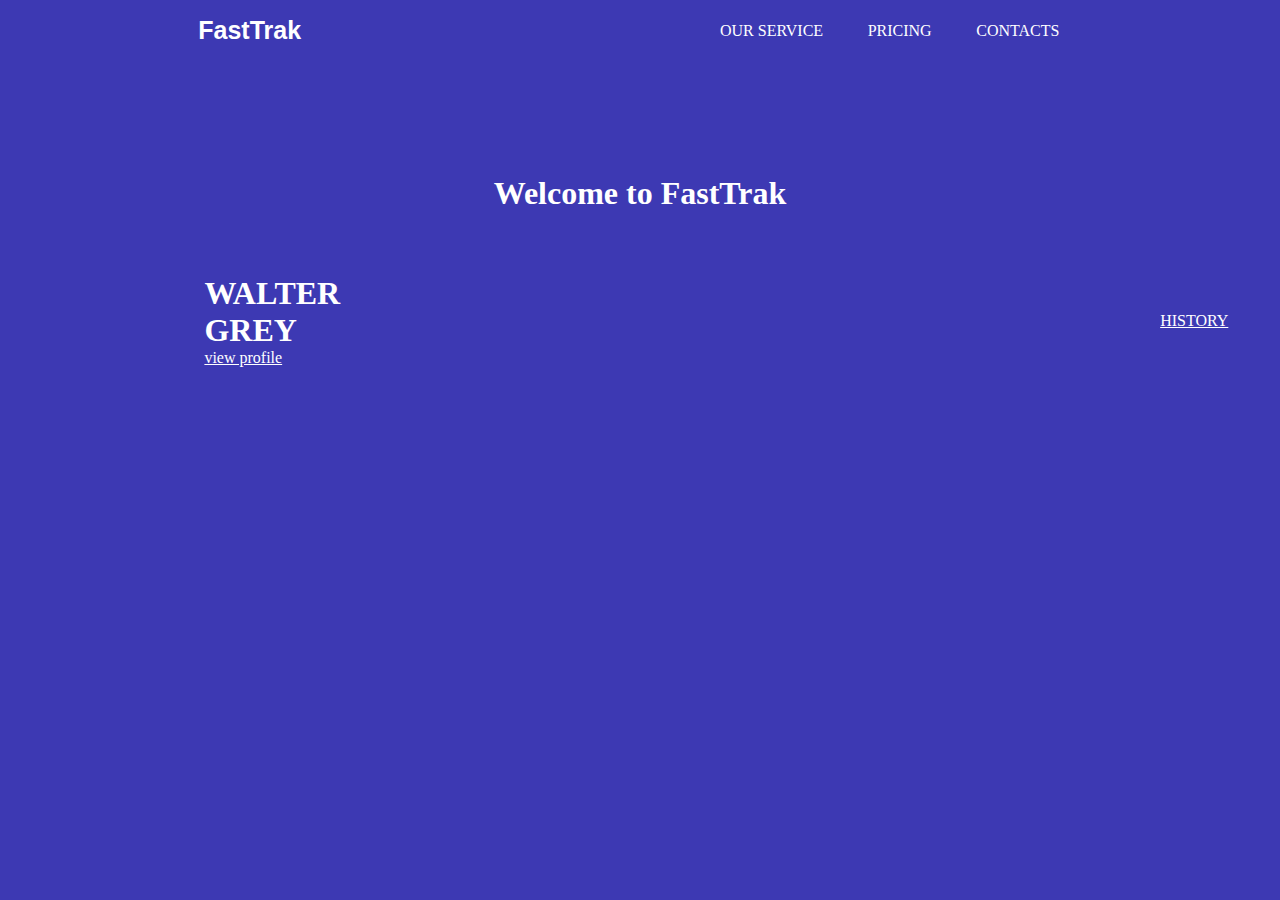
==== profile/profile.html @ 35b2829f "profile page folder added and first section styled" ====
<!DOCTYPE html>
<html lang="en">
<head>
    <meta charset="UTF-8">
    <meta name="viewport" content="width=device-width, initial-scale=1.0">
    <title>Document</title>
    <link rel="stylesheet" href="./profile.css">
</head>
<body>
        <!-- HEADER -->
    <header>
        <h1 class="logo">FastTrak</h1>
        <nav class="navbar">
            <ul class="navlinks">
                <li class="link"><a href="#" ><span class="pageLink">OUR SERVICE</span></a></li>
                <li class="link"><a href="#" ><span class="pageLink">PRICING</span></a></li>
                <li class="link"><a href="#" ><span class="pageLink">CONTACTS</span></a></li>
            </ul>
        </nav>
    </header>
    <section>
        <div class="siteNameDiv">
            <h1>Welcome to FastTrak</h1>
        </div>
        <div class="profileCard">
            <div class="userCard">
                <div class="cardImage"></div>
                <div class="cardImageText">
                    <h1>WALTER GREY</h1>
                    <a href="http://">view profile</a>
                </div>
            </div>
            <div class="profileContent">
                <a href="">HISTORY</a>
            </div>
        </div>
    </section>
</body>
</html>
---- profile/profile.css ----
*{
    padding: 0;
    margin: 0 auto;
    box-sizing: border-box;
}

body{
    background: #3D39B3;
}



header {
    width: 100%;
    padding: 1rem 0rem;
    background: #3D39B3;
    display: flex;
    justify-content: space-between;
    align-items: center;
    position: relative;
    z-index: 40;
  }

 

.logo {
    font-size: 25px;
    font-family: "Roboto", sans-serif;
    color: #1e1e1e;
    cursor: pointer;
  }
  
  nav {
    width: 30%;
  }
  
  nav.navbar > ul {
    display: flex;
    justify-content: space-around;
  }
  
  li.link {
    list-style: none;
  }
  
  .link a {
    color: #1e1e1e;
    text-decoration: none;
    cursor: pointer;
    display: flex;
   
  }

.siteNameDiv{
    height: 42px;
    width: 389px;
    color: white;
    display: flex;
    align-items: center;
    justify-content: center;
    margin-top: 111px;
    
}

.siteNameDiv p{
    /* text-align: center; */
}

.profileCard{
    display: flex;
    justify-content: center;
    align-items: center;
    gap: 40rem;
    margin-top: 19px;
    height: 176px;
    color: white;
}

.userCard{
    display: flex;
    justify-content: center;
    align-items: center;
    width: 401px;
    height: 176px;
}

.cardImage{
    background-image: url('./images/waist-up-portrait-handsome-serious-unshaven-male-keeps-hands-together-dressed-dark-blue-shirt-has-talk-with-interlocutor-stands-against-white-wall-self-confident-man-freelancer.png');
    background-size: cover;
    width: 175px;
    height: 175px;
}

.profileContent{
    display: flex;
    justify-content: center;
    align-items: center;
    width: 104px;
    height: 33px;
    
    
}

 a{
    color: white;
}

.logo{
    color: white;
}

.pageLink{
    color: white;
}
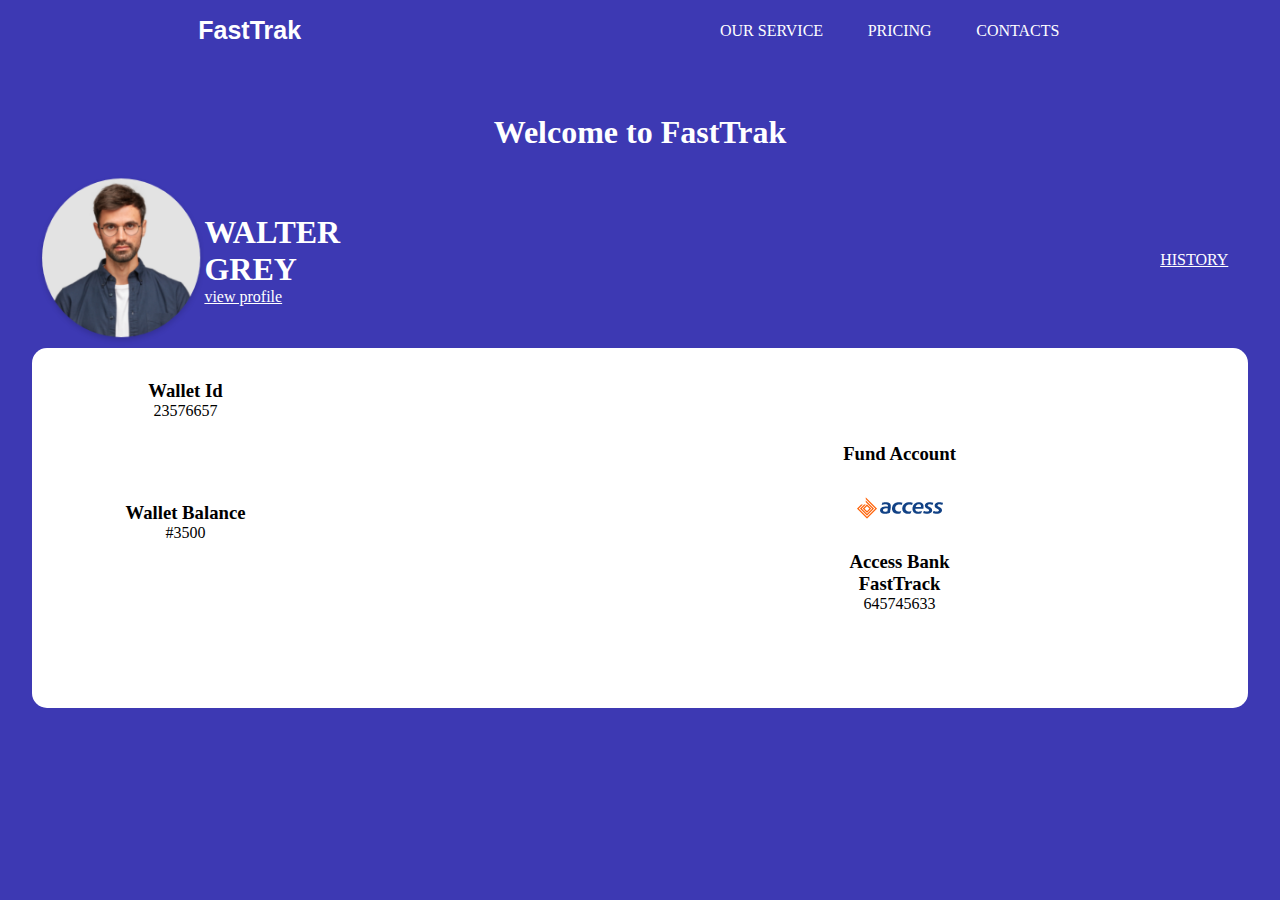
==== commit 696653c7: "wallet id section styled" ====
--- a/profile/profile.html
+++ b/profile/profile.html
@@ -35,5 +35,27 @@
             </div>
         </div>
     </section>
+    <section class="walletDetailsSection">
+        <div class="walletDetailsCol1">
+            <div class="walletId">
+                <h3>Wallet Id</h3>
+                <p>23576657</p>
+            </div>
+            <div class="walletBalance">
+                <h3>Wallet Balance</h3>
+                <p>#3500</p>
+            </div>
+        </div>
+        <div class="walletDetailsCol2">
+            <h3>Fund Account</h3>
+            <div class="bankImage"></div>
+            <h3 class="bankName">Access Bank</h3>
+            <h3 class="webSiteName">FastTrack</h3>
+            <p>645745633</p>
+        </div>
+    </section>
+    <section class="services">
+
+    </section>
 </body>
 </html>--- a/profile/profile.css
+++ b/profile/profile.css
@@ -58,7 +58,7 @@
     display: flex;
     align-items: center;
     justify-content: center;
-    margin-top: 111px;
+    margin-top: 50px;
     
 }
 
@@ -112,3 +112,57 @@
 .pageLink{
     color: white;
 }
+
+
+.walletDetailsSection{
+  display: flex;
+  flex-direction: row;
+  width: 95%;
+  height: 40vh;
+  background: white;
+  border-radius: 15px;
+}
+
+.walletDetailsCol1{
+ 
+  height: 100%;
+  margin-left: 5rem;
+}
+
+.walletId{
+  display: flex;
+  flex-direction: column;
+  width: 147px;
+  height: 90px;
+  padding-top: 2rem;
+}
+
+.walletBalance{
+  display: flex;
+  flex-direction: column;
+  width: 147px;
+  height: 90px;
+  padding-top: 4rem;
+}
+
+.walletDetailsCol2{
+  
+  height: 100%;
+  display: flex;
+  flex-direction: column;
+  justify-content: center;
+  align-items: center;
+}
+
+.bankImage{
+  background-image: url('./images/Mask\ Group\ 49.png');
+  background-size: cover;
+  width: 86px;
+  height: 86px;
+}
+
+
+.services{
+  height: 176px;
+  
+}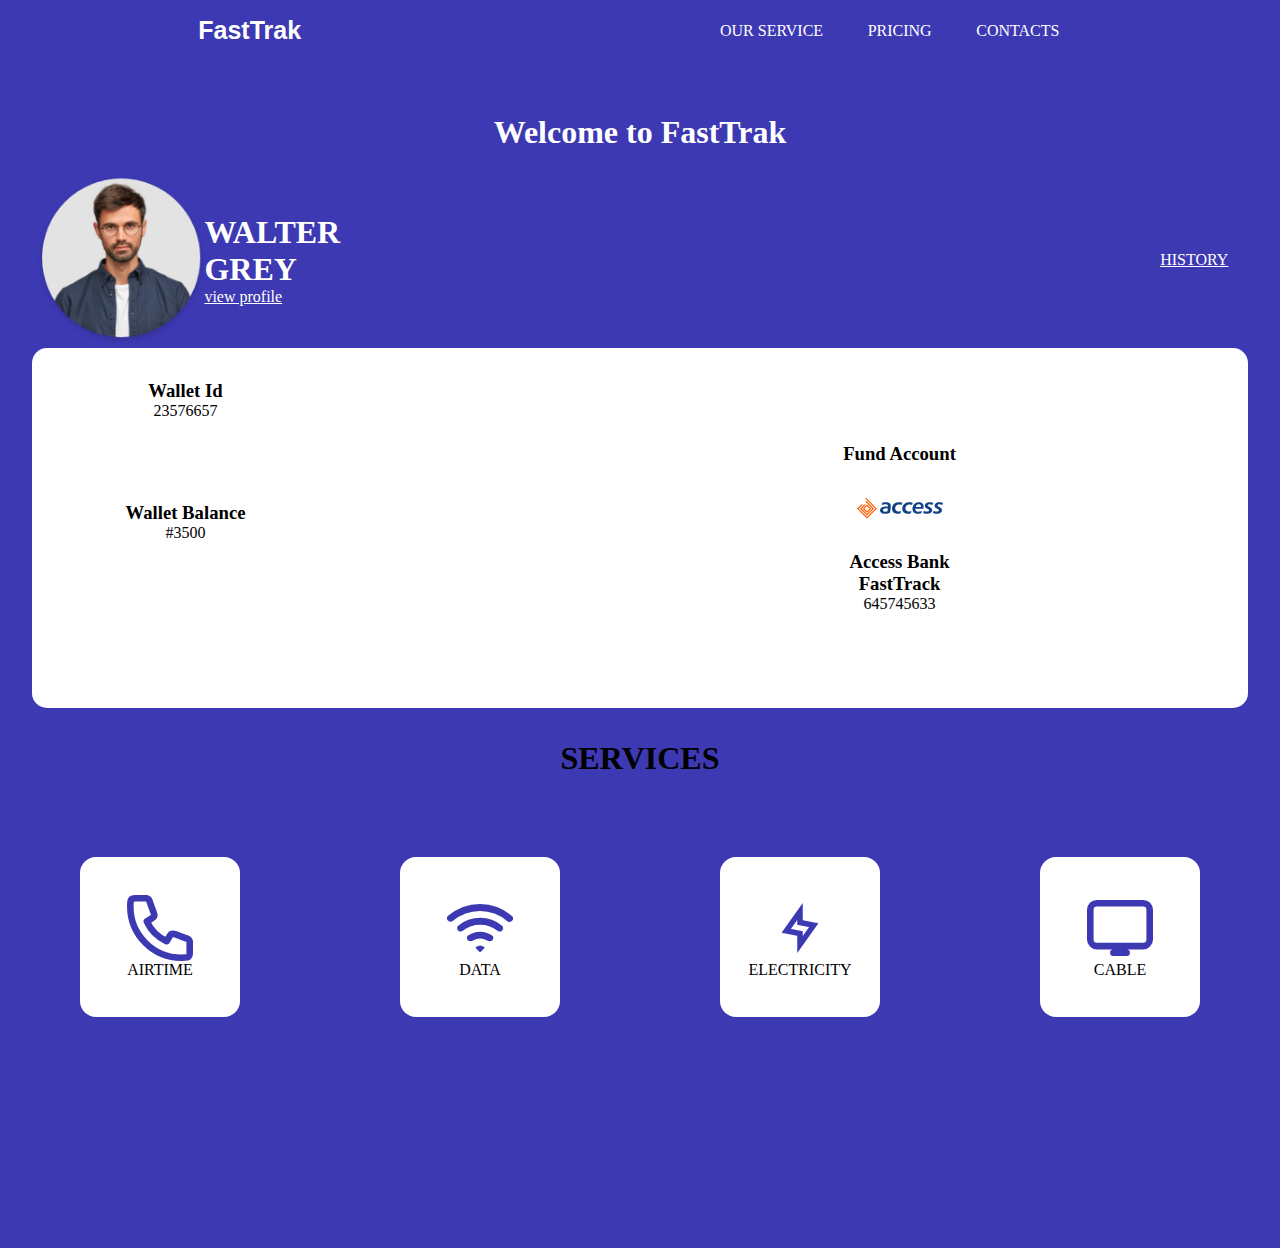
==== commit a8e53929: "services section added" ====
--- a/profile/profile.html
+++ b/profile/profile.html
@@ -55,7 +55,25 @@
         </div>
     </section>
     <section class="services">
-
+        <h1>SERVICES</h1>
+        <div class="services_container">
+            <div class="airtime_service service_div">
+                <object data="./images/Mask Group 51.svg" type="" width="66"></object>
+                <p class="label">AIRTIME</p>
+            </div>
+            <div class="data_service service_div">
+                <object data="./images/Mask Group 50.svg" type="" width="66"></object>
+                <p class="labeL">DATA</p>
+            </div>
+            <div class="electricity_service service_div">
+                <object data="./images/Mask Group 52.svg" type="" width="66"></object>
+                <p class="labeL">ELECTRICITY</p>
+            </div>
+            <div class="cable_service service_div">
+                <object data="./images/Mask Group 53.svg" type="" width="66"></object>
+                <p class="labeL">CABLE</p>
+            </div>
+        </div>
     </section>
 </body>
 </html>--- a/profile/profile.css
+++ b/profile/profile.css
@@ -163,6 +163,28 @@
 
 
 .services{
-  height: 176px;
+  height: 60vh;
   
+}
+
+.services h1{
+  text-align: center;
+  padding-top: 2rem;
+}
+
+.services_container{
+  display: flex;
+  margin-top: 5rem;
+  
+}
+
+.service_div{
+  display: flex;
+  flex-direction: column;
+  justify-content: center;
+  align-items: center;
+  width: 10rem;
+  height: 10rem;
+  background: white;
+  border-radius: 1rem;
 }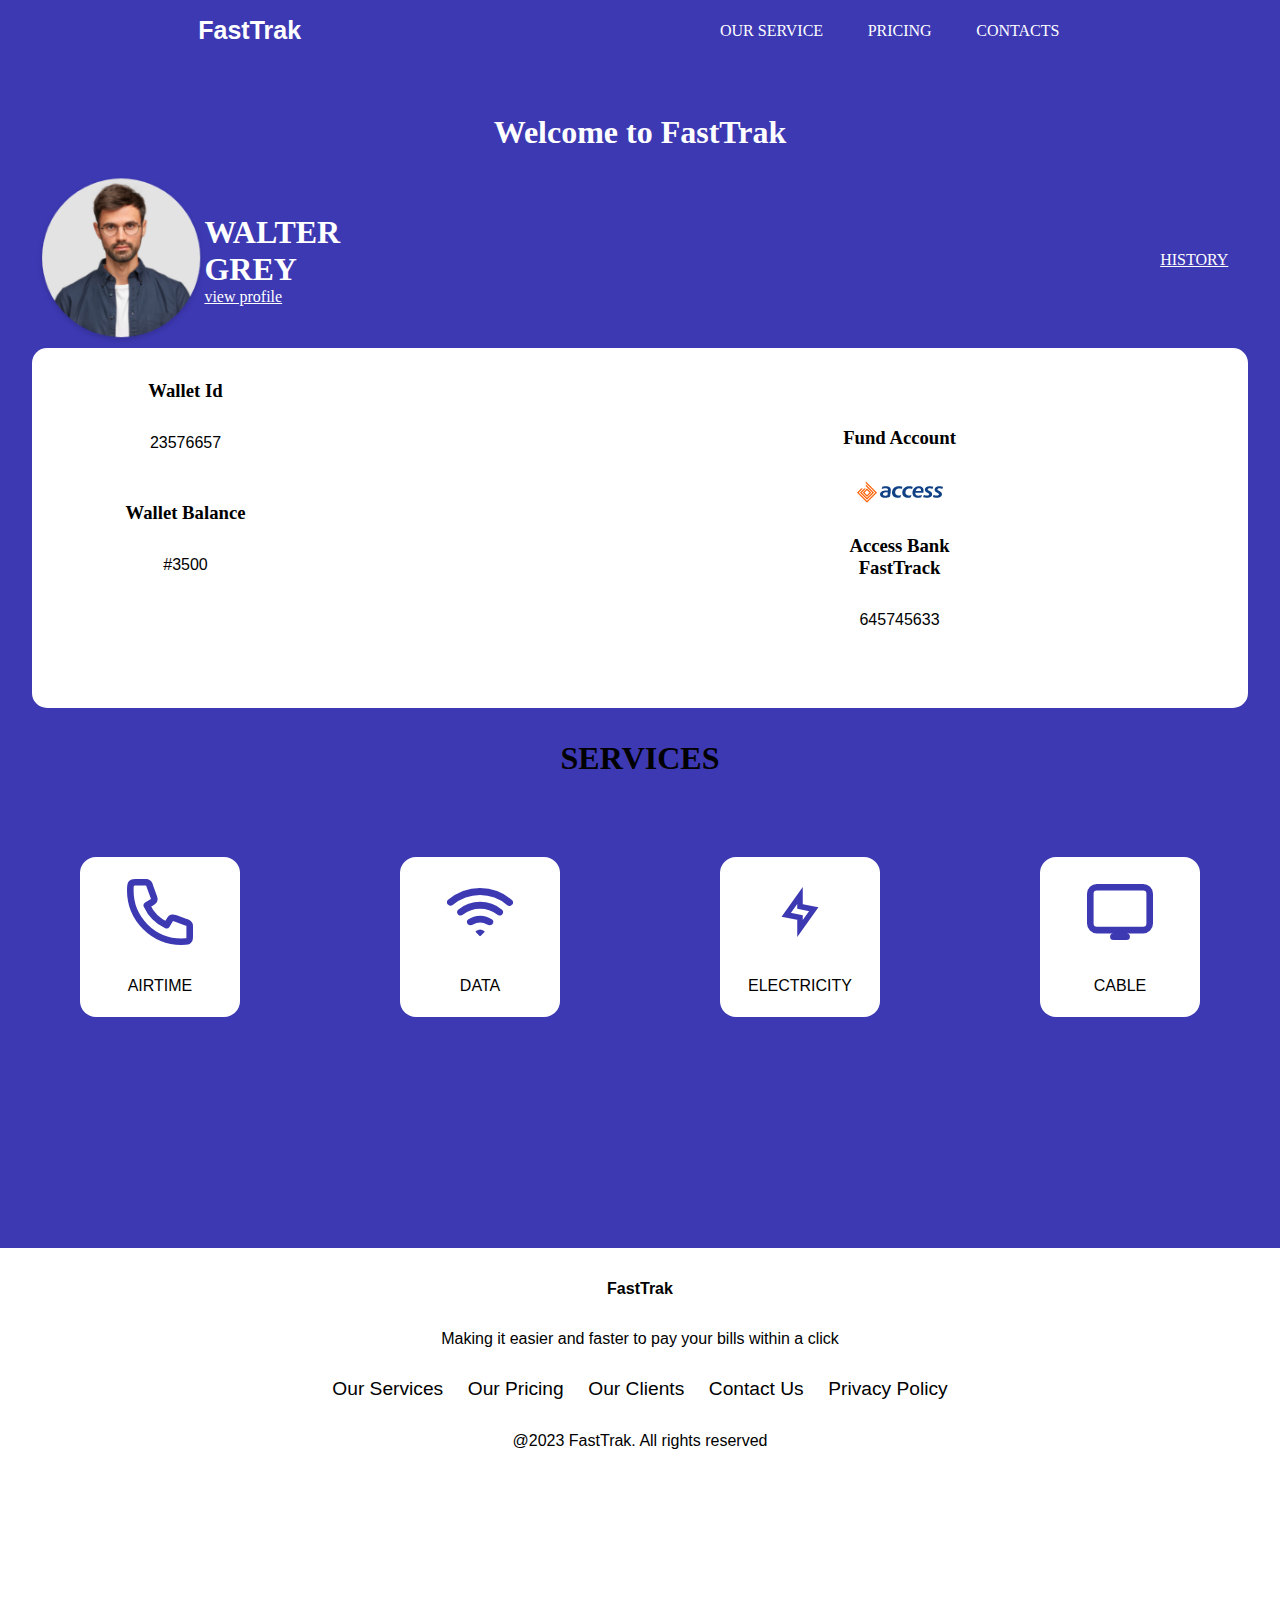
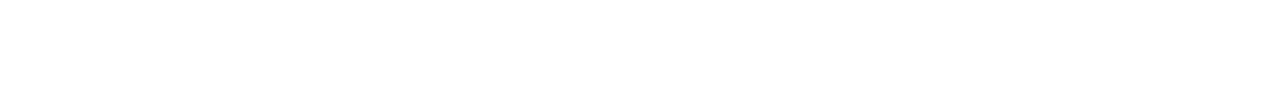
==== commit b20ee562: "styled page" ====
--- a/profile/profile.html
+++ b/profile/profile.html
@@ -75,5 +75,19 @@
             </div>
         </div>
     </section>
+        <!-- FOOTER -->
+        <section class="footer_section">
+            <h4>FastTrak</h4>
+            <p>Making it easier and faster to pay your bills within a click</p>
+            <div class="footer_links">
+              <a href="http://"><p>Our Services</p></a>
+              <a href="http://"><p>Our Pricing</p></a>
+              <a href="http://"><p>Our Clients</p></a>
+              <a href="http://"><p>Contact Us</p></a>
+              <a href="http://"><p>Privacy Policy</p></a>
+            </div>
+            <p>@2023 FastTrak. All rights reserved</p>
+          </section>
+          <!-- FOOTER -->
 </body>
 </html>--- a/profile/profile.css
+++ b/profile/profile.css
@@ -187,4 +187,30 @@
   height: 10rem;
   background: white;
   border-radius: 1rem;
-}+}
+
+.footer_section {
+  height: 50vh;
+  background: white;
+  text-align: center;
+}
+
+.footer_section h4,
+p {
+  font-family: "Roboto", sans-serif;
+  padding-top: 2rem;
+  color: black;
+}
+
+.footer_links {
+  display: flex;
+  flex-direction: row;
+  text-align: center;
+  margin-top: -0.1rem;
+  width: 50%;
+}
+
+.footer_links a {
+  text-decoration: none;
+  font-size: 1.2rem;
+}
